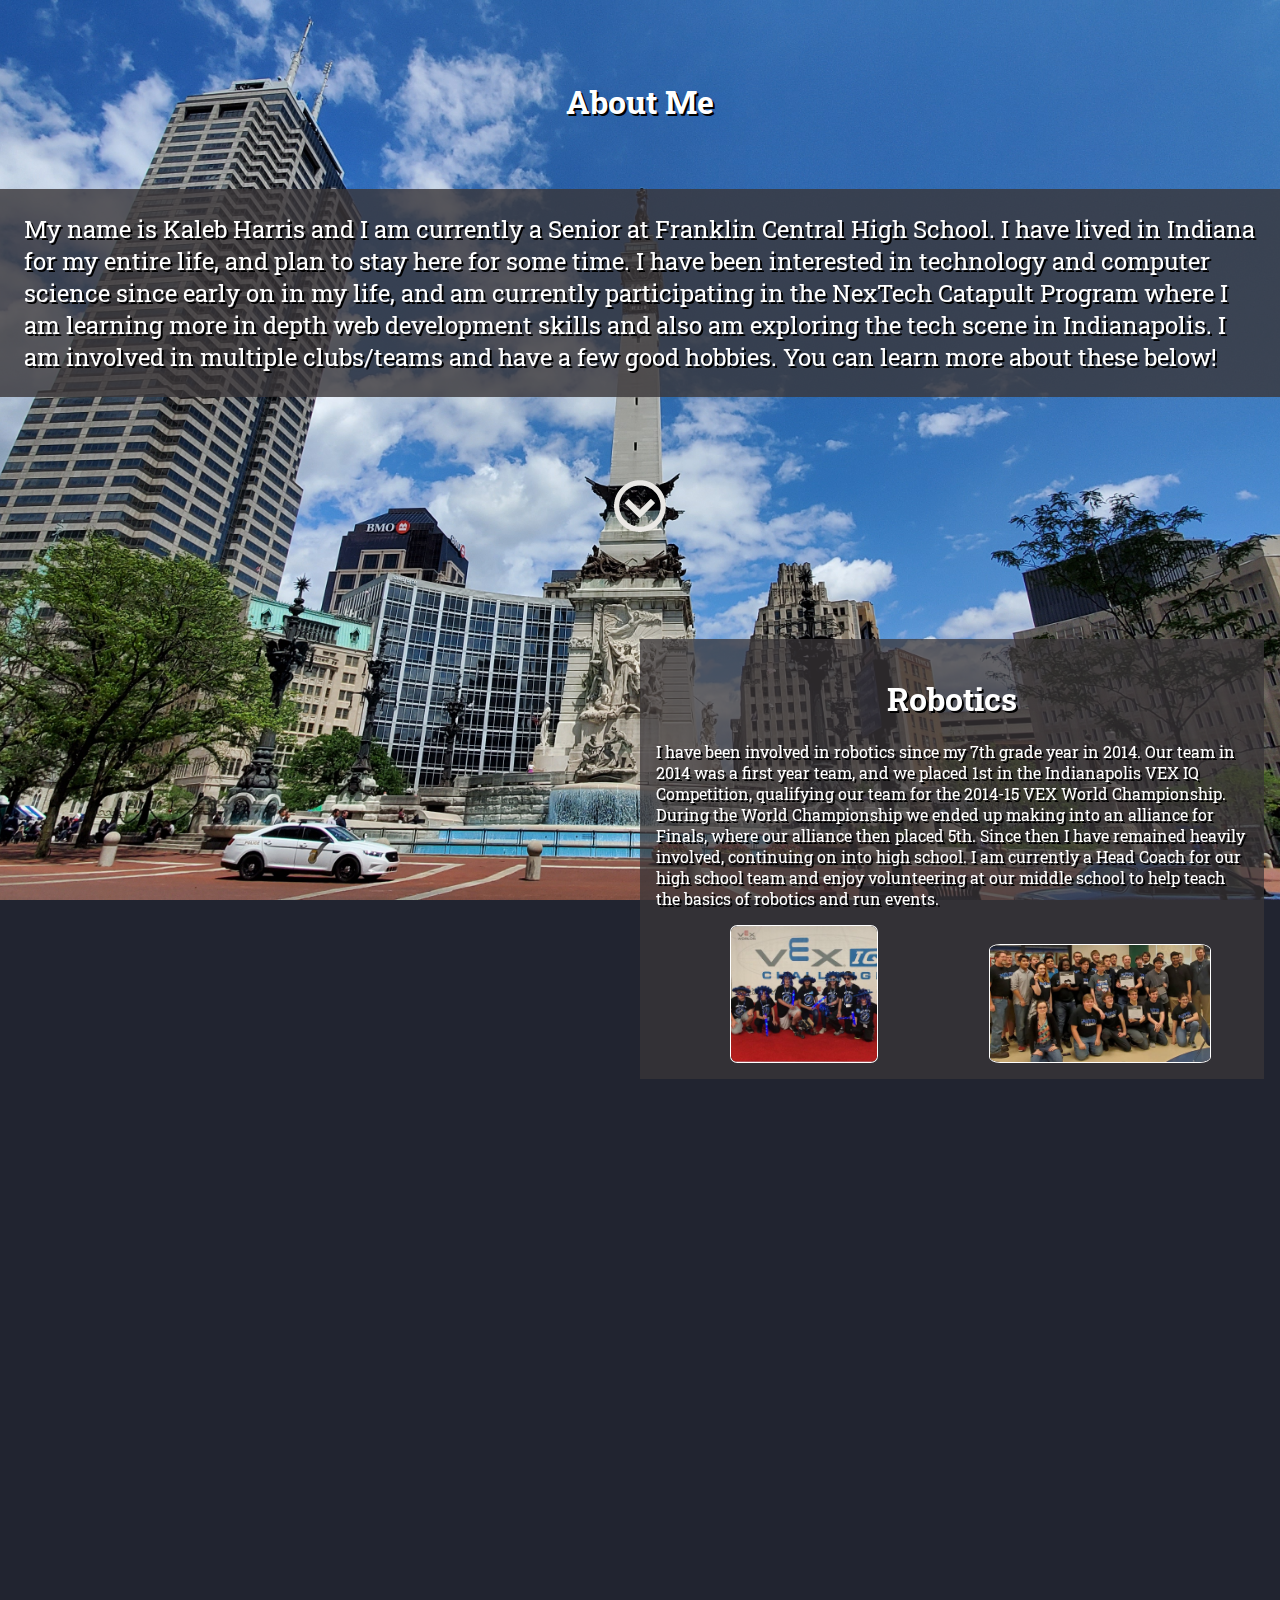
==== about_me/index.html @ 58aac6da "Update index.html" ====
<!--  Title:          Main Page (index.html)
      Author:         Kaleb Harris
      Date Created:   6/19/19
      Last Updated:   6/27/19
-->
<!DOCTYPE html>

<html lang="en">
  <head>
    <title>About Me - Kaleb Harris</title>

    <link rel="stylesheet" href="../assets/style.css">
    <link href="https://unpkg.com/aos@2.3.1/dist/aos.css" rel="stylesheet">
    <link href="https://fonts.googleapis.com/css?family=Roboto+Slab&display=swap" rel="stylesheet">
  </head>

  <body class="aboutBody">
    <h1 style="text-align: center;">About Me</h1>
    <br />

    <p data-aos="fade-left" style="padding: 1em; margin-bottom: 1em; font-size: 1.5em; background-color: rgba(58, 54, 56, 0.8);"> My name is Kaleb Harris and I am currently a Senior at Franklin Central High School. I have lived in Indiana for my entire life, and plan to stay here for some time. I have been interested in technology and computer science
    since early on in my life, and am currently participating in the NexTech Catapult Program where I am learning more in depth web development skills and also am exploring the tech
    scene in Indianapolis. I am involved in multiple clubs/teams and have a few good hobbies. You can learn more about these below!</p>
    <br />
    <center><a href="#scroll"><img class="arrow" src="../assets/arrow.png" width="5%" style="margin-top: 2em;" align="middle" id="scroll"></a></center>
    <br />
    <div data-aos="fade-right" class="aboutR" style="margin-top: 5em;">
      <h1> Robotics </h1>
      <p> I have been involved in robotics since my 7th grade year in 2014. Our team in 2014 was a first year team, and we placed 1st in the Indianapolis VEX IQ Competition, qualifying our team for the 2014-15 VEX
        World Championship. During the World Championship we ended up making into an alliance for Finals, where our alliance then placed 5th. Since then I have remained heavily involved, continuing on into high school. I am currently a Head Coach for our
        high school team and enjoy volunteering at our middle school to help teach the basics of robotics and run events. </p>
        <div class="container">
          <div class="column2"><img class="aboutImg" src="../assets/robotic2.jpg" style="width: 50%;"></div>
          <div class="column2"><img class="aboutImg" src="../assets/robotic.jpg" style="width: 75%;"></div>
        </div>
    </div>
    <div data-aos="fade-left" class="aboutL">
      <h1> Technology Student Association (TSA) </h1>
      <p> A new club that I just recently joined is the Technology Student Association, or TSA. In TSA we work on engineering or technology related projects throughout the year to then present
        in State and National level competitions. During the 2018-19 school year I competed in three events at the Indiana State Competition, and qualified for
        nationals in two of the three events. These events were Debating Technological Issues (1st place), Video Production (2nd place), and Essays on Technology (3rd place). <strong><a href="#videos" class="invisLink">Click here to jump to all the videos I have been involved in!</a></strong> </p>
        <img class="aboutImg" src="../assets/tsa.png">
    </div>

    <div data-aos="fade-right" class="aboutR">
      <h1> Business Professionals of America (BPA) </h1>
      <p> Business Professionals of America, or BPA, is a club similar in structure to TSA, however with a business focus on our events. I have competed in a Video Production team
      and in Spreadsheet Management(Microsoft Excel) for two years. Throughout the years our Video Production team placed 2nd and 1st at our regional conference. <strong><a href="#videos" class="invisLink">Click here to jump to all the videos I have been involved in!</a></strong>  </p>
      <img class="aboutImg" src="../assets/bpa.jpg">
    </div>

    <div data-aos="fade-left" class="aboutL">
      <h1> Electronics </h1>
      <p> I enjoy working with electronics to make projects using things like Arduinos and other components. I also enjoy working with computer hardware, building new PCs and upgrading older ones. One project that I have worked on is an ultrasonic levitation device, which levitates small foam pieces between two ultrasonic transducers.
      I have also built my own gaming computer, and helped friends with building/buying their own. Pictured below is my ultrasonic levitator project.</p>
      <img class="aboutImg" src="../assets/ultra.jpg">
    </div>

    <div data-aos="fade-right" class="aboutR" id="videos">
      <h1> Video Production </h1>
      <p> I have been involved in Video Production teams for two years through BPA and TSA. I have worked primarily on filming and post-production for these videos. I also have created a few videos for
      our robotics team, for recruitment and for our website. </p>
      <center>
        <iframe width="560" height="315" src="https://www.youtube-nocookie.com/embed/rAamyufc70Q" frameborder="0" allow="accelerometer; autoplay; encrypted-media; gyroscope; picture-in-picture" allowfullscreen></iframe>
        <br />
        <iframe width="560" height="315" src="https://www.youtube-nocookie.com/embed/aHrDyjJVH5E" frameborder="0" allow="accelerometer; autoplay; encrypted-media; gyroscope; picture-in-picture" allowfullscreen></iframe>
        <br />
        <iframe width="560" height="315" src="https://www.youtube-nocookie.com/embed/PN1b0M7Fa1s" frameborder="0" allow="accelerometer; autoplay; encrypted-media; gyroscope; picture-in-picture" allowfullscreen></iframe>
      </center>
    </div>


    <script src="../assets/script.js"></script>
    <script src="https://unpkg.com/aos@2.3.1/dist/aos.js"></script>
    <script>
    AOS.init();
    </script>
  </body>
</html>
---- assets/style.css ----
/*    Title:          Main css Styling (style.css)
      Author:         Kaleb Harris
      Date Created:   6/19/19
      Last Updated:   6/27/19
*/


/* Make the boxed for grid */
* {
  box-sizing: border-box;
}

html {
  scroll-behavior: smooth;
}
/* Container for columns */
.container {
  display: table;
  width: 100%;
}
/* Create columns in the grid */
.column {
  display: table-cell;
  width: 50%;
  padding: 16px;
  border: 1px solid white;
  border-radius: 0.5em;
}

.column2 {
  display: table-cell;
  width: 50%;
}

/* Project Quadrants */
div.projects {
  display: table-cell;
  width: 50%;
  padding: 0px;
  border: 1px solid white;
  border-radius: 0.5em;
  background-size: cover;
  height: 20%;
  background-repeat: no-repeat;
  background-position: center;
}

div.projects:hover {
  border: 3px solid white;
}

.projects > h1 {
  background-color: rgba(58, 54, 56, 0.8);
  margin-left: 0;
  margin-top: 20%;
  width: 70%;
  padding-left: 5%;
  padding-right: 5%;
}


/* Background image for each project */

#autoFlashes {
  background-image: url("autosite.png");
}

#boomba {
  background-image: url("boomba.png");
}

#keyDetector {
  background-image: url("keyDetector.png");
}

#stay {
  background-image: url("stayGame.png");
}

/* Format headings inside of grid */
.column > h2 {
  text-align: center;
}

/* Background and other full page formatting */
body {
  background-image: linear-gradient(
    to bottom, transparent, rgb(33,36,48)
  ), url("home.jpg");
  background-attachment: scroll;
  background-size: contain;
  background-repeat: no-repeat;
  background-color: rgb(33,36,48);
  color: white;
  margin: 0;
  margin-top: 80px;
  font-family: 'Roboto Slab', serif;
}

/* Top header */
header {
  animation: menuIn 2s;
  width: 100%;
  overflow: hidden;
  white-space: nowrap;
  background-color: rgba(58, 54, 56, 0.75);
  position: fixed;
  text-align: center;
  top: 0;
  padding: 0;
  z-index: 999999;
}

.headshot {
  border-radius: 50%;
  border: 2px solid white;
  box-shadow: 0 0 0 5px rgba(58,54,56,0.5);
  animation: fadeIn 1s;
  opacity: 0.9;
}

/* Images inside grid that will enlarge on hover */
.quadPic {
  width: 75%;
}

.column:hover {
  animation: bounce 2s infinite;
}

/* Remove default link formatting on grid */
.invisLink {
  text-decoration: none;
  color: white;
}

/* Horizontal ruler styling */
hr.thickLine {
  border: 2px solid white;
  border-radius: 1em;
  width: 90%;
}

hr.dashed {
  border: 1px dotted white;
}

.aboutL {
  text-align: right;
  margin-right: 40em;
  margin-left: 1em;
  background-color: rgba(58, 54, 56, 0.75);
  padding: 1em;
}

.aboutR {
  text-align: left;
  margin-left: 40em;
  margin-right: 1em;
  background-color: rgba(58, 54, 56, 0.75);
  padding: 1em;
}

.aboutL > h1 {
  text-align: center;
}

.aboutR > h1 {
  text-align: center;
}

/* Footer */
footer {
  margin-top: 2em;
}

.arrow {
  animation: bounce 2s infinite;
}

.aboutBody {
  background-image: url("indy.jpg");
  background-size: cover;
  background-attachment: fixed;
  background-position: center;
  color: white;
  text-shadow: 2px 2px black;
}
.aboutImg {
  border: 1px solid white;
  border-radius: 5%;
  width: 50%;
  image-orientation: inherit;
  display: block;
  margin-left: auto;
  margin-right: auto;
}

/* Animations */
@keyframes fadeIn {
  from{
    transform: translate(0, 100px);
  }
  60% {
    transform: translate(0, -25px);
  }
  to {
    transform: translate(0, -0px);
  }
}

@keyframes bounce {
  from {
    transform: translate(0, 0px);
  } 50% {
    transform: translate(0, -15px);
  } to {
    transform: translate(0, 0px);
  }
}

@keyframes menuIn {
  from {
    width: 0%;
  } to {
    width: 100%;
  }
}
body[data-aos-duration='4000'] [data-aos], [data-aos][data-aos][data-aos-duration='4000']{
   transition-duration: 50000ms;
 }
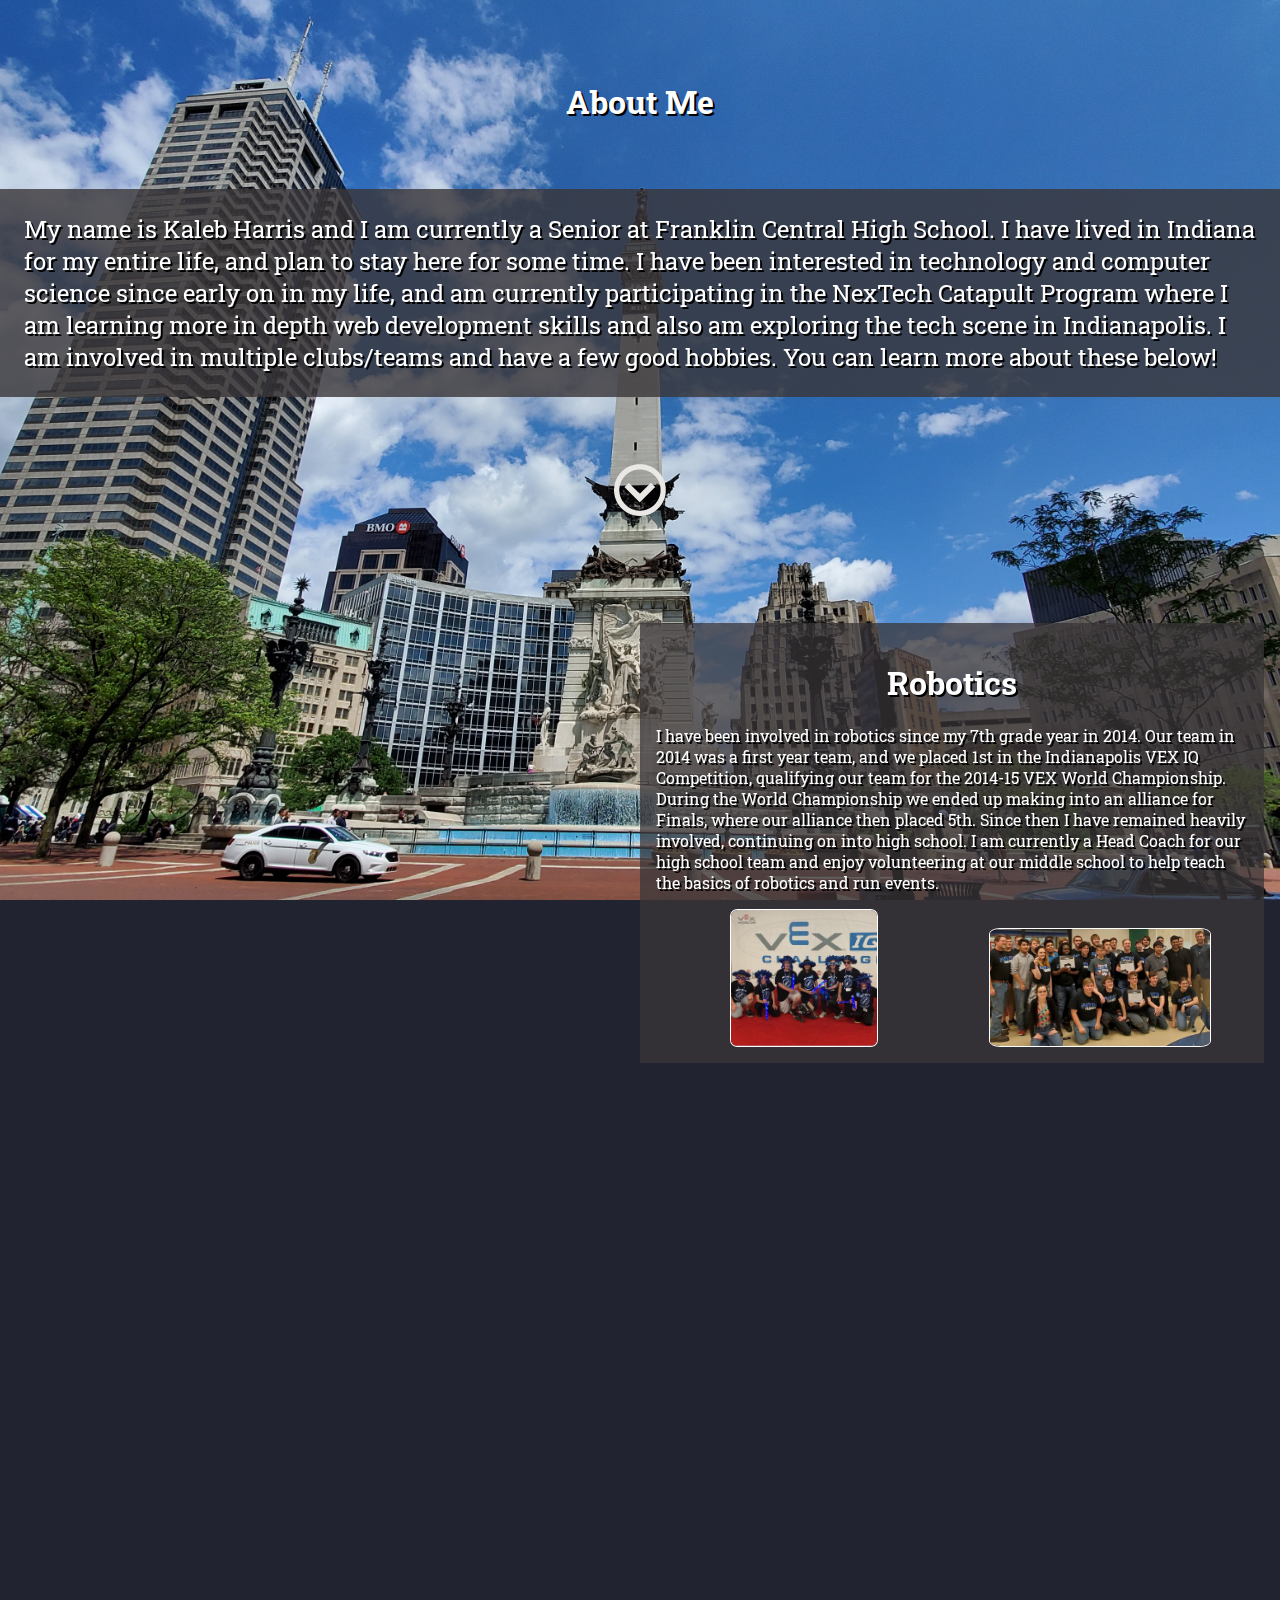
==== commit 2e2f7342: "Update index.html" ====
--- a/about_me/index.html
+++ b/about_me/index.html
@@ -22,7 +22,7 @@
     since early on in my life, and am currently participating in the NexTech Catapult Program where I am learning more in depth web development skills and also am exploring the tech
     scene in Indianapolis. I am involved in multiple clubs/teams and have a few good hobbies. You can learn more about these below!</p>
     <br />
-    <center><a href="#scroll"><img class="arrow" src="../assets/arrow.png" width="5%" style="margin-top: 2em;" align="middle" id="scroll"></a></center>
+    <center><a href="#scroll"><img class="arrow" src="../assets/arrow.png" width="5%" style="margin-top: 1em;" align="middle" id="scroll"></a></center>
     <br />
     <div data-aos="fade-right" class="aboutR" style="margin-top: 5em;">
       <h1> Robotics </h1>
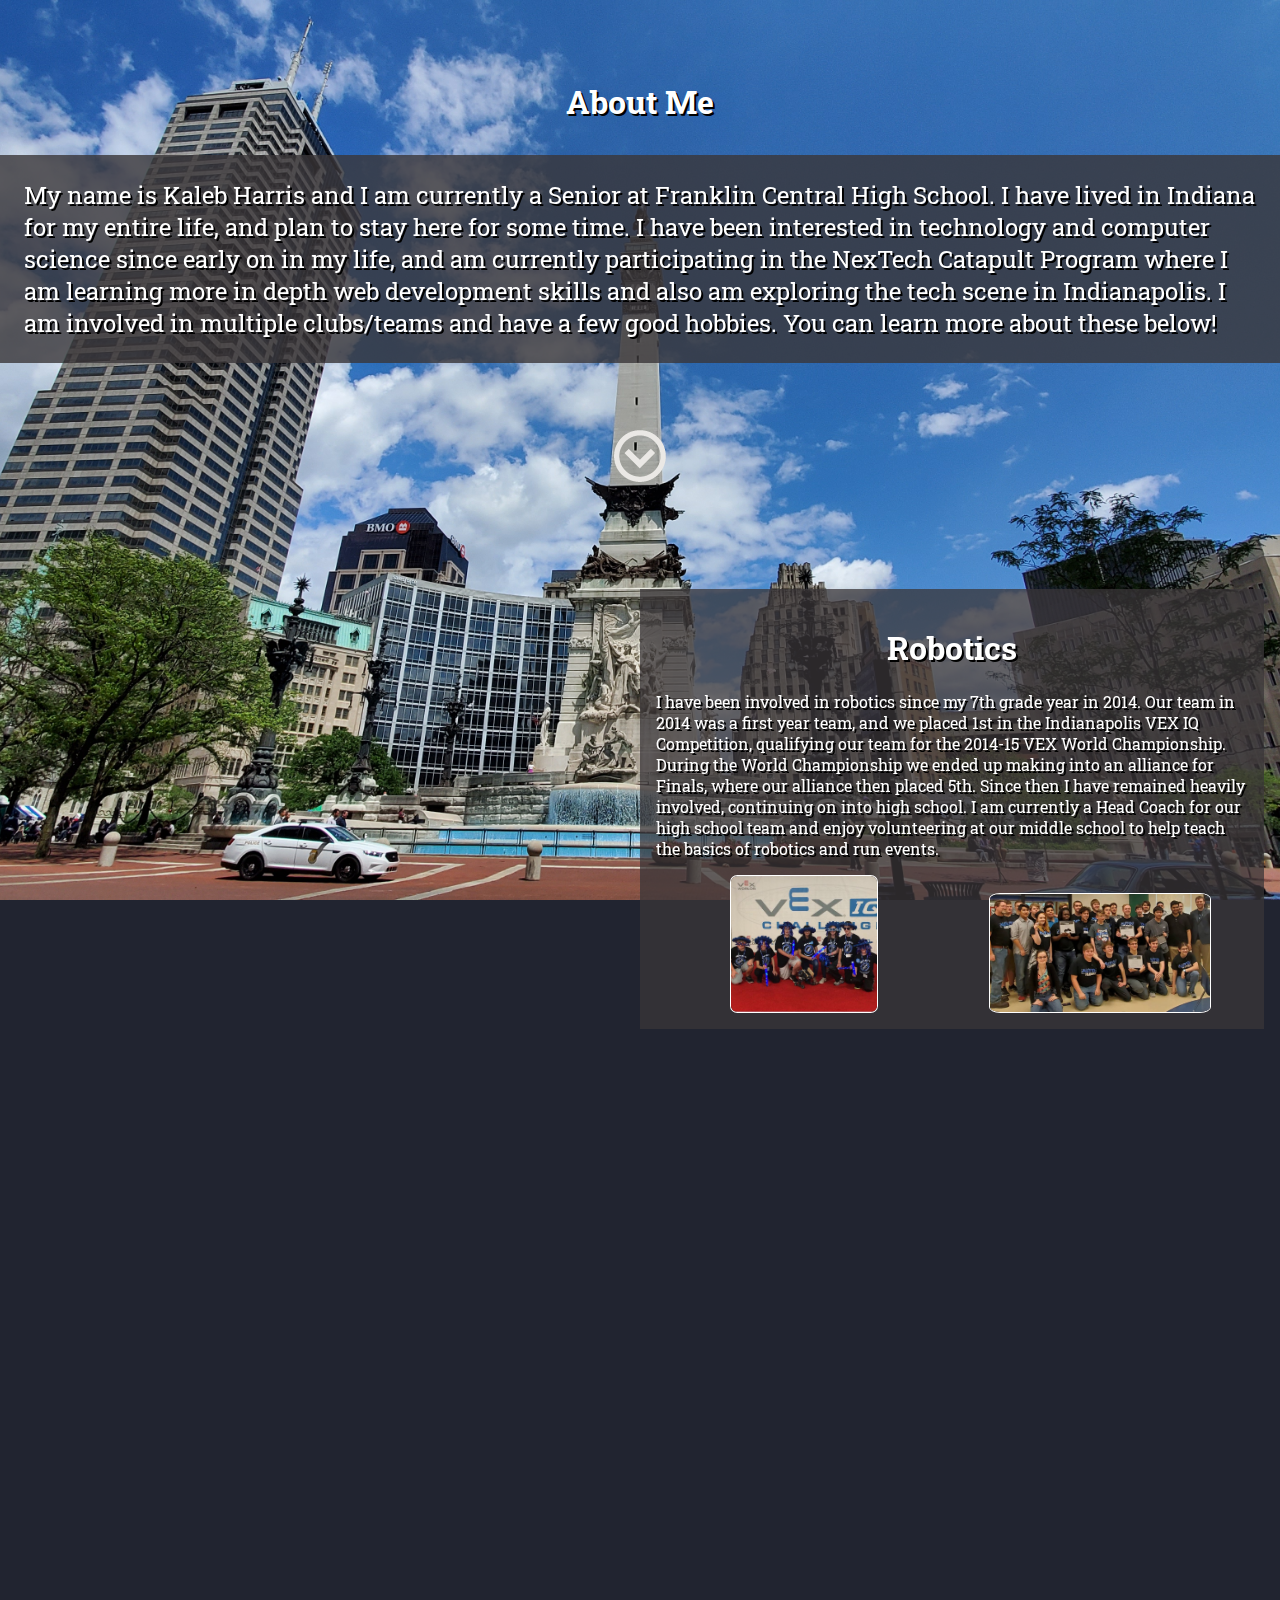
==== commit f313787b: "Update index.html" ====
--- a/about_me/index.html
+++ b/about_me/index.html
@@ -15,8 +15,7 @@
   </head>
 
   <body class="aboutBody">
-    <h1 style="text-align: center;">About Me</h1>
-    <br />
+    <h1 style="text-align: center; margin-bottom: 1em; margin-top: 0;">About Me</h1>
 
     <p data-aos="fade-left" style="padding: 1em; margin-bottom: 1em; font-size: 1.5em; background-color: rgba(58, 54, 56, 0.8);"> My name is Kaleb Harris and I am currently a Senior at Franklin Central High School. I have lived in Indiana for my entire life, and plan to stay here for some time. I have been interested in technology and computer science
     since early on in my life, and am currently participating in the NexTech Catapult Program where I am learning more in depth web development skills and also am exploring the tech
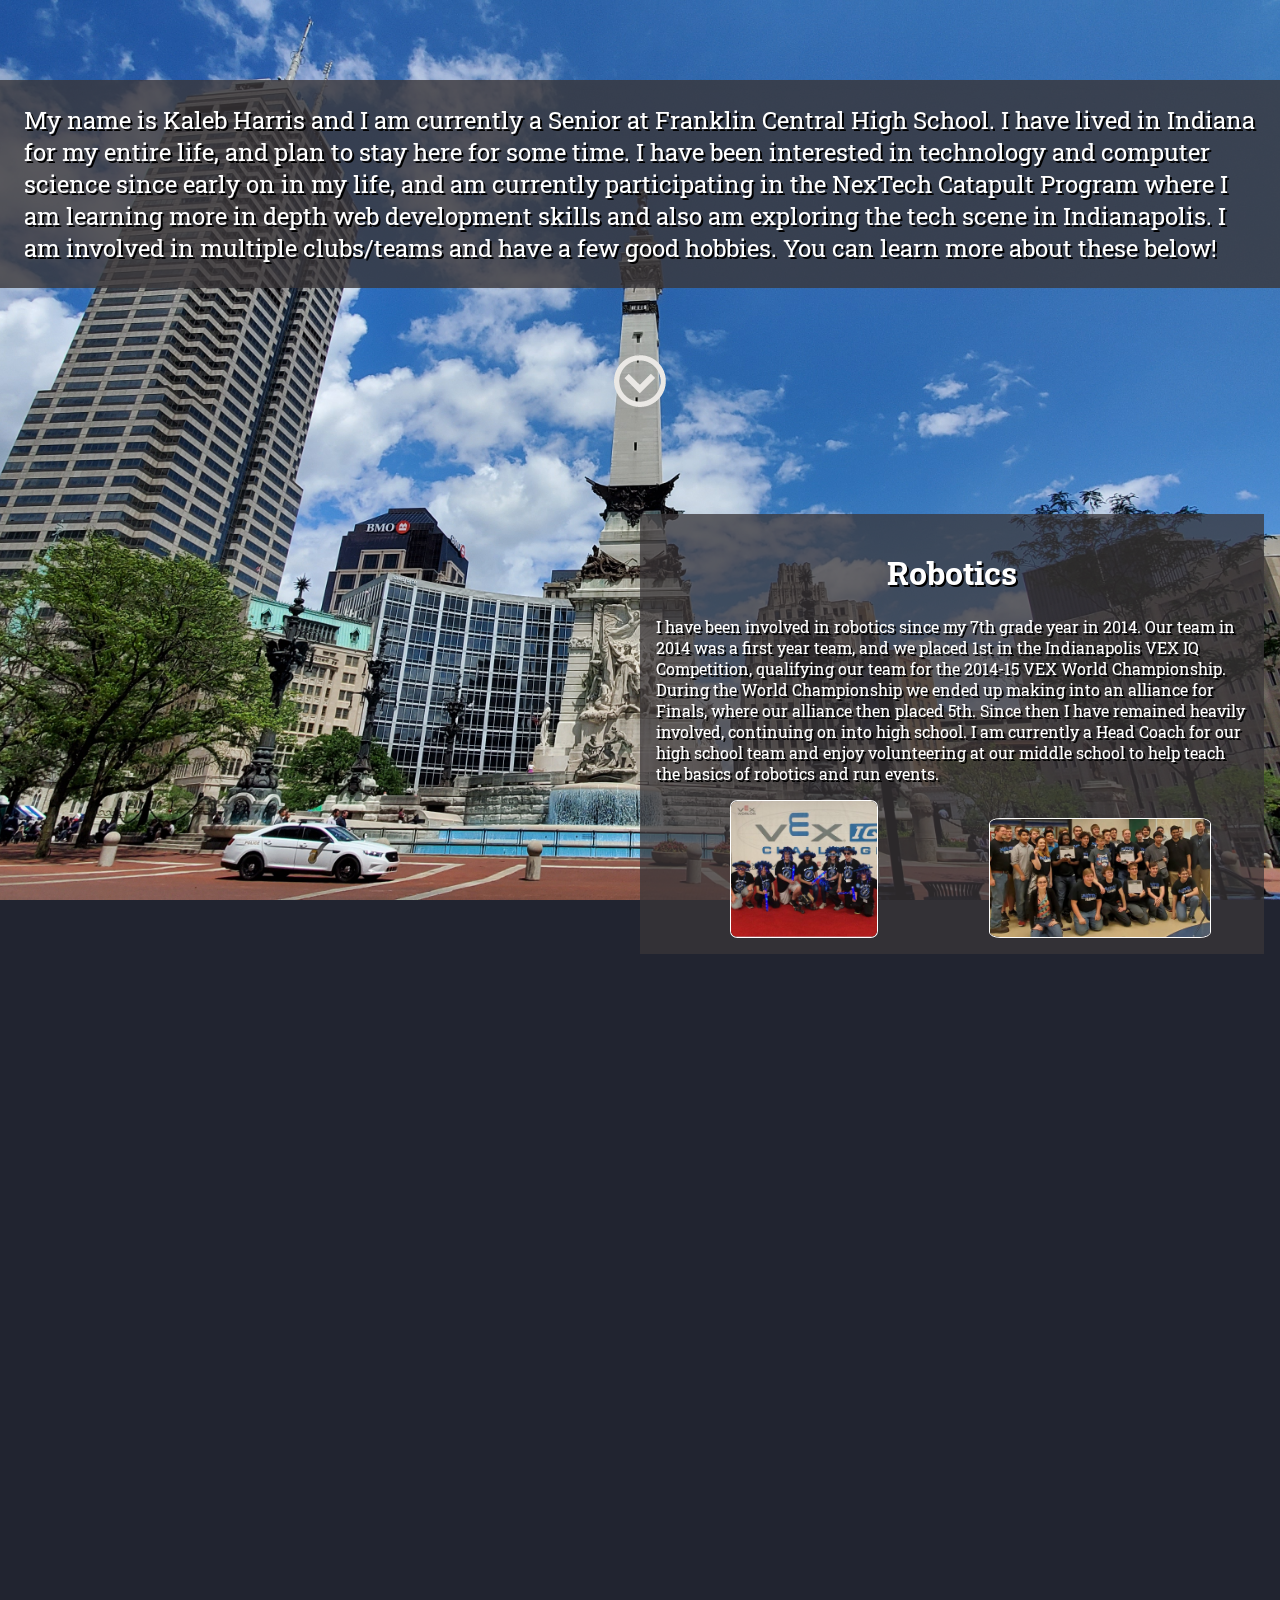
==== commit 33cd2ba1: "Update index.html" ====
--- a/about_me/index.html
+++ b/about_me/index.html
@@ -15,15 +15,14 @@
   </head>
 
   <body class="aboutBody">
-    <h1 style="text-align: center; margin-bottom: 1em; margin-top: 0;">About Me</h1>
 
     <p data-aos="fade-left" style="padding: 1em; margin-bottom: 1em; font-size: 1.5em; background-color: rgba(58, 54, 56, 0.8);"> My name is Kaleb Harris and I am currently a Senior at Franklin Central High School. I have lived in Indiana for my entire life, and plan to stay here for some time. I have been interested in technology and computer science
     since early on in my life, and am currently participating in the NexTech Catapult Program where I am learning more in depth web development skills and also am exploring the tech
     scene in Indianapolis. I am involved in multiple clubs/teams and have a few good hobbies. You can learn more about these below!</p>
     <br />
-    <center><a href="#scroll"><img class="arrow" src="../assets/arrow.png" width="5%" style="margin-top: 1em;" align="middle" id="scroll"></a></center>
+    <center><a href="#scroll"><img class="arrow" src="../assets/arrow.png" width="5%" style="margin-top: 1em;" align="middle"></a></center>
     <br />
-    <div data-aos="fade-right" class="aboutR" style="margin-top: 5em;">
+    <div data-aos="fade-right" class="aboutR" style="margin-top: 5em;" id="scroll">
       <h1> Robotics </h1>
       <p> I have been involved in robotics since my 7th grade year in 2014. Our team in 2014 was a first year team, and we placed 1st in the Indianapolis VEX IQ Competition, qualifying our team for the 2014-15 VEX
         World Championship. During the World Championship we ended up making into an alliance for Finals, where our alliance then placed 5th. Since then I have remained heavily involved, continuing on into high school. I am currently a Head Coach for our
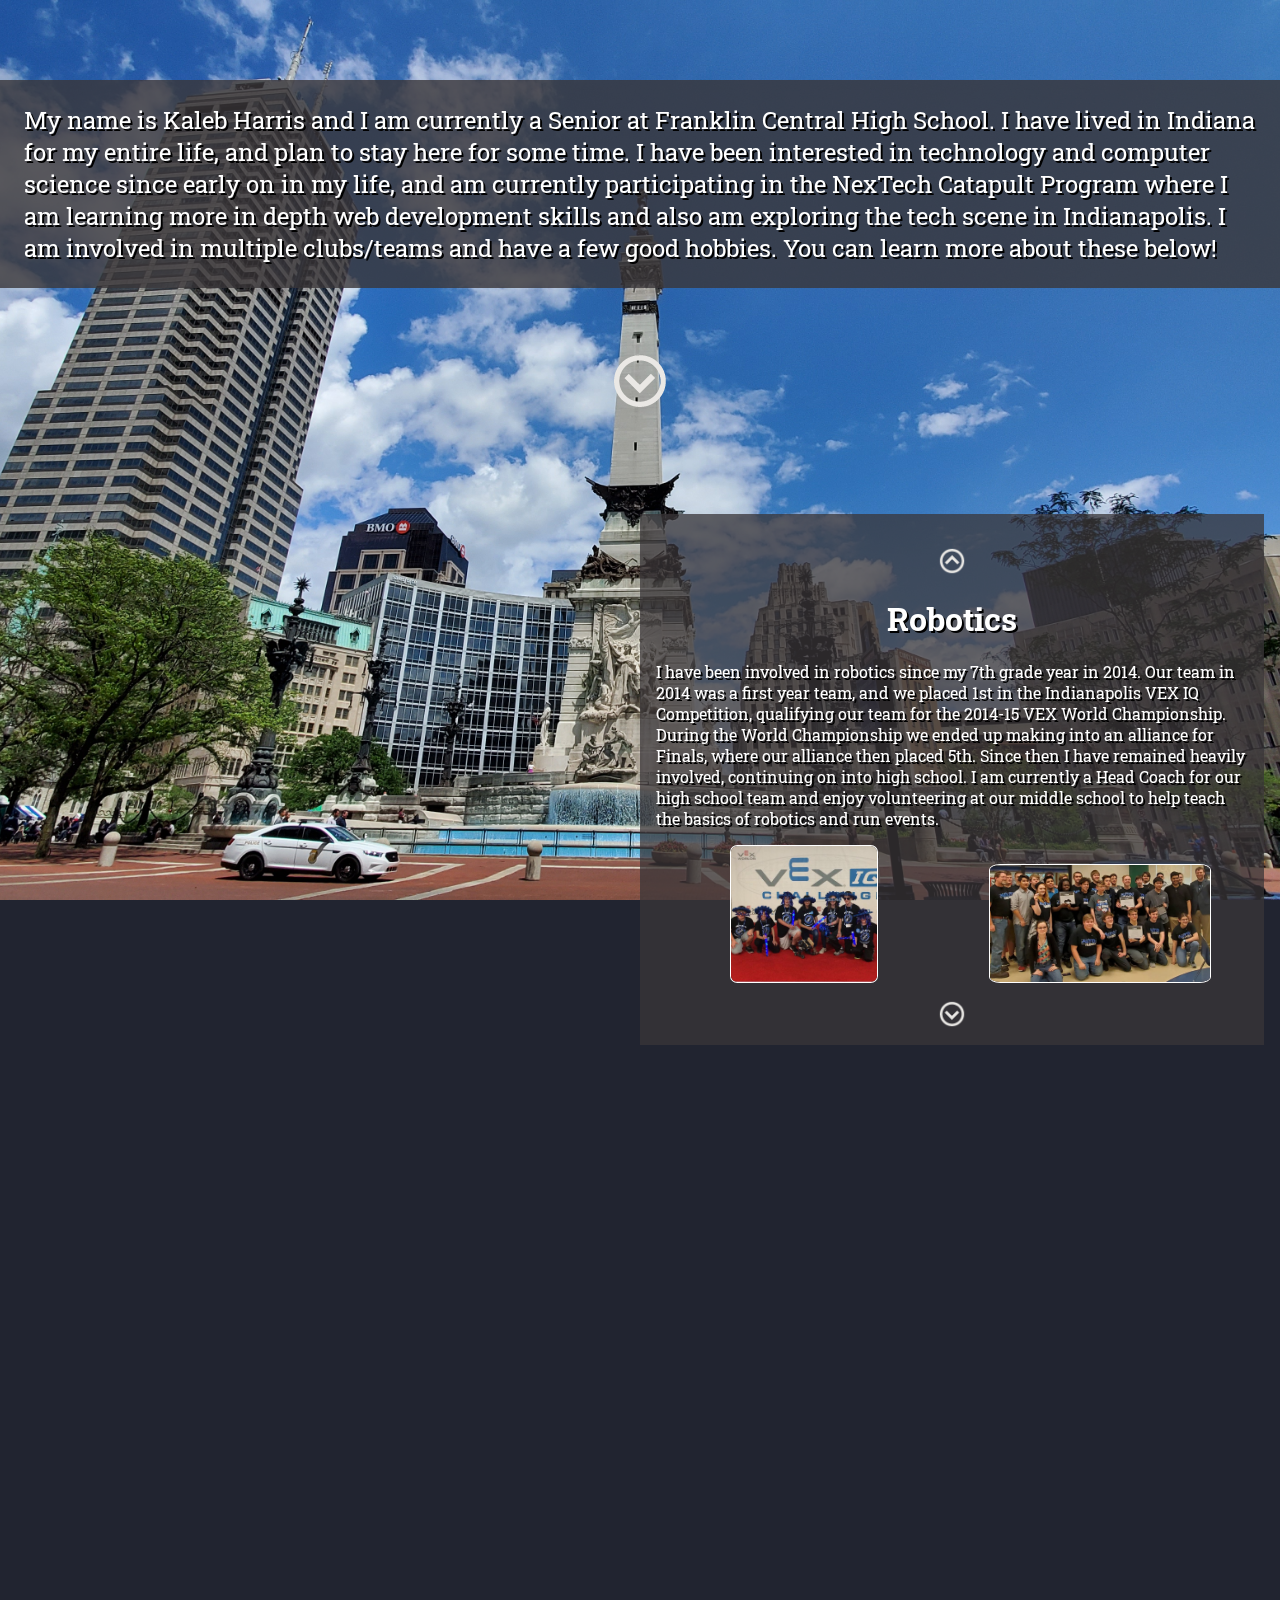
==== commit 9261498f: "sa" ====
--- a/about_me/index.html
+++ b/about_me/index.html
@@ -16,13 +16,14 @@
 
   <body class="aboutBody">
 
-    <p data-aos="fade-left" style="padding: 1em; margin-bottom: 1em; font-size: 1.5em; background-color: rgba(58, 54, 56, 0.8);"> My name is Kaleb Harris and I am currently a Senior at Franklin Central High School. I have lived in Indiana for my entire life, and plan to stay here for some time. I have been interested in technology and computer science
+    <p data-aos="fade-left" style="padding: 1em; margin-bottom: 1em; font-size: 1.5em; background-color: rgba(58, 54, 56, 0.8);" id="b1"> My name is Kaleb Harris and I am currently a Senior at Franklin Central High School. I have lived in Indiana for my entire life, and plan to stay here for some time. I have been interested in technology and computer science
     since early on in my life, and am currently participating in the NexTech Catapult Program where I am learning more in depth web development skills and also am exploring the tech
     scene in Indianapolis. I am involved in multiple clubs/teams and have a few good hobbies. You can learn more about these below!</p>
     <br />
-    <center><a href="#scroll"><img class="arrow" src="../assets/arrow.png" width="5%" style="margin-top: 1em;" align="middle"></a></center>
+    <center><a href="#b2"><img class="arrow" src="../assets/arrow.png" width="5%" style="margin-top: 1em;" align="middle"></a></center>
     <br />
-    <div data-aos="fade-right" class="aboutR" style="margin-top: 5em;" id="scroll">
+    <div data-aos="fade-right" class="aboutR" style="margin-top: 5em;" id="b2">
+      <center><a href="#b1"><img class="arrow" src="../assets/arrowUp.png" width="5%" style="margin-top: 1em;" align="middle"></a></center>
       <h1> Robotics </h1>
       <p> I have been involved in robotics since my 7th grade year in 2014. Our team in 2014 was a first year team, and we placed 1st in the Indianapolis VEX IQ Competition, qualifying our team for the 2014-15 VEX
         World Championship. During the World Championship we ended up making into an alliance for Finals, where our alliance then placed 5th. Since then I have remained heavily involved, continuing on into high school. I am currently a Head Coach for our
@@ -31,6 +32,7 @@
           <div class="column2"><img class="aboutImg" src="../assets/robotic2.jpg" style="width: 50%;"></div>
           <div class="column2"><img class="aboutImg" src="../assets/robotic.jpg" style="width: 75%;"></div>
         </div>
+        <center><a href="#b3"><img class="arrow" src="../assets/arrow.png" width="5%" style="margin-top: 1em;" align="middle"></a></center>
     </div>
     <div data-aos="fade-left" class="aboutL">
       <h1> Technology Student Association (TSA) </h1>
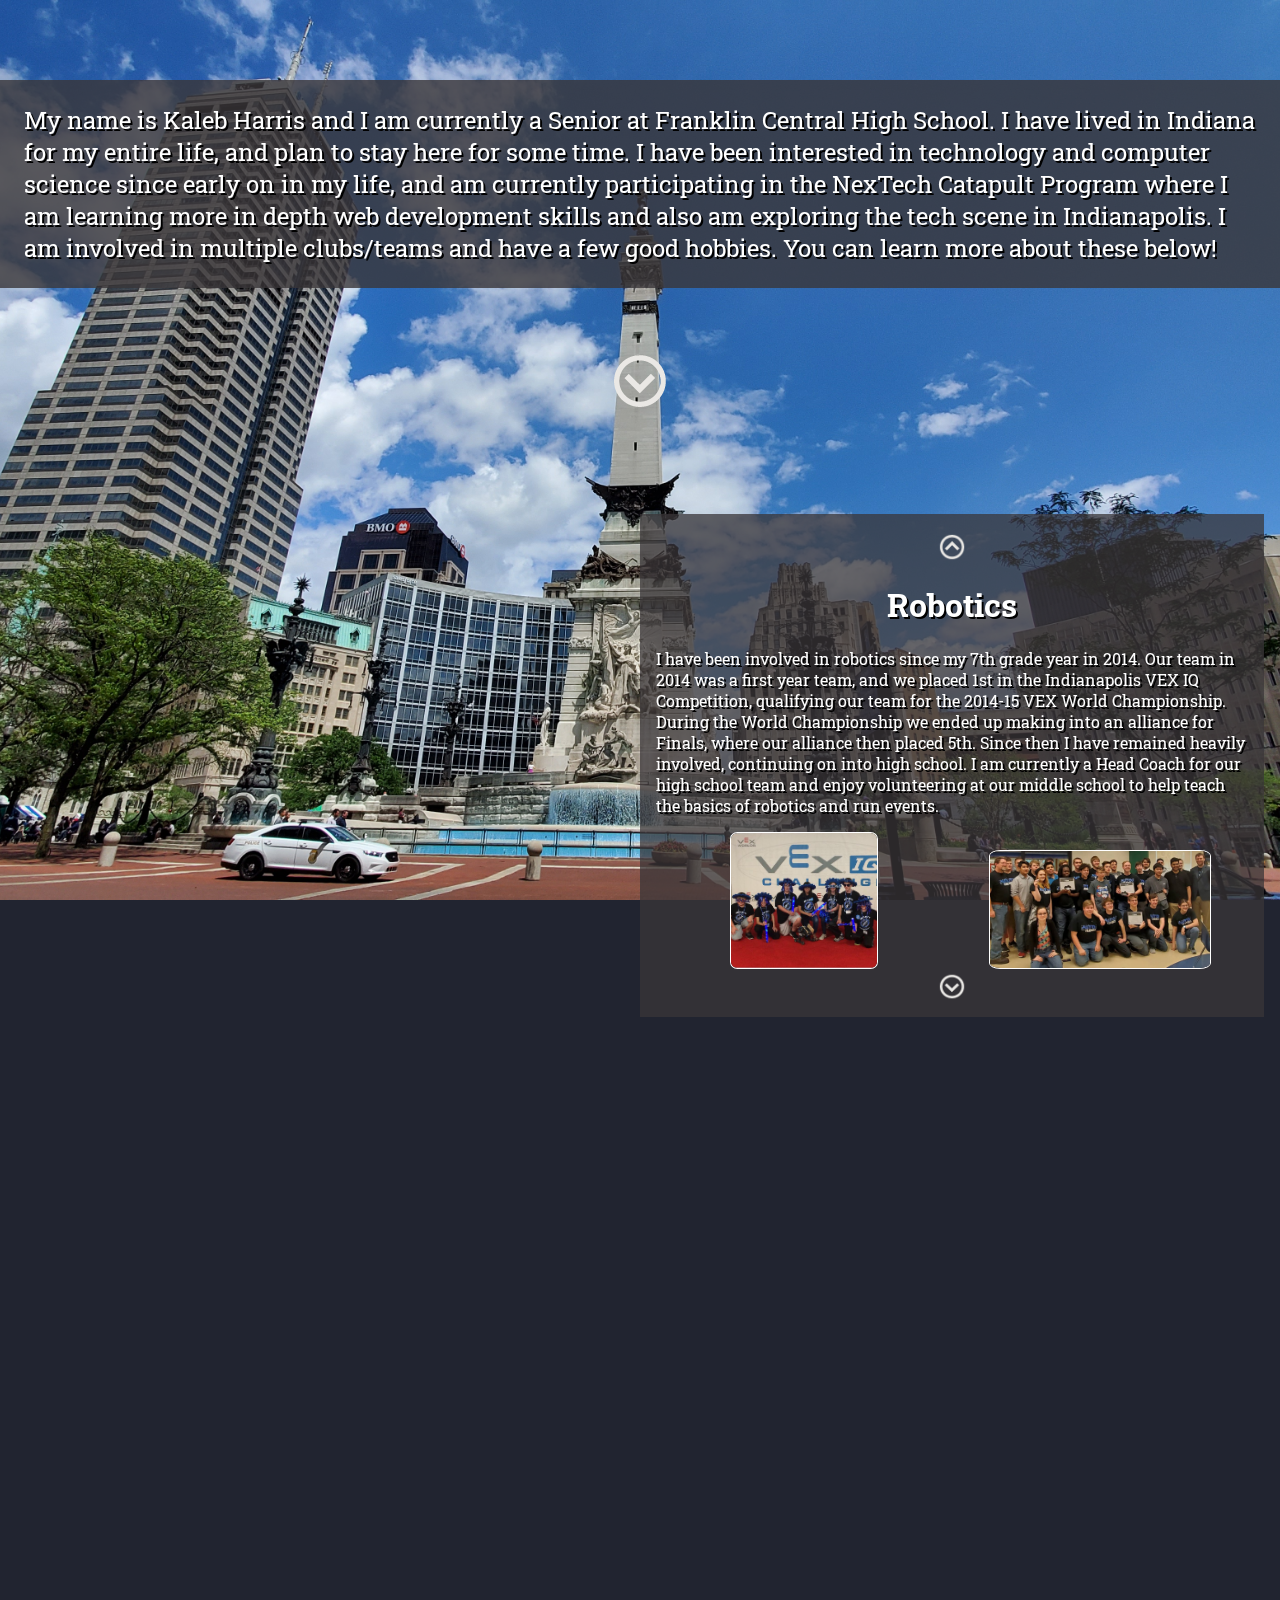
==== commit 5a93cb4a: "fwaf" ====
--- a/about_me/index.html
+++ b/about_me/index.html
@@ -22,8 +22,9 @@
     <br />
     <center><a href="#b2"><img class="arrow" src="../assets/arrow.png" width="5%" style="margin-top: 1em;" align="middle"></a></center>
     <br />
+
     <div data-aos="fade-right" class="aboutR" style="margin-top: 5em;" id="b2">
-      <center><a href="#b1"><img class="arrow" src="../assets/arrowUp.png" width="5%" style="margin-top: 1em;" align="middle"></a></center>
+      <center><a href="#b1"><img class="arrow" src="../assets/arrowUp.png" width="5%"" align="middle"></a></center>
       <h1> Robotics </h1>
       <p> I have been involved in robotics since my 7th grade year in 2014. Our team in 2014 was a first year team, and we placed 1st in the Indianapolis VEX IQ Competition, qualifying our team for the 2014-15 VEX
         World Championship. During the World Championship we ended up making into an alliance for Finals, where our alliance then placed 5th. Since then I have remained heavily involved, continuing on into high school. I am currently a Head Coach for our
@@ -32,31 +33,39 @@
           <div class="column2"><img class="aboutImg" src="../assets/robotic2.jpg" style="width: 50%;"></div>
           <div class="column2"><img class="aboutImg" src="../assets/robotic.jpg" style="width: 75%;"></div>
         </div>
-        <center><a href="#b3"><img class="arrow" src="../assets/arrow.png" width="5%" style="margin-top: 1em;" align="middle"></a></center>
+        <center><a href="#b3"><img class="arrow" src="../assets/arrow.png" width="5%" align="middle"></a></center>
     </div>
-    <div data-aos="fade-left" class="aboutL">
+
+    <div data-aos="fade-left" class="aboutL" id="b3">
+      <center><a href="#b2"><img class="arrow" src="../assets/arrowUp.png" width="5%" style="margin-top: 1em;" align="middle"></a></center>
       <h1> Technology Student Association (TSA) </h1>
       <p> A new club that I just recently joined is the Technology Student Association, or TSA. In TSA we work on engineering or technology related projects throughout the year to then present
         in State and National level competitions. During the 2018-19 school year I competed in three events at the Indiana State Competition, and qualified for
         nationals in two of the three events. These events were Debating Technological Issues (1st place), Video Production (2nd place), and Essays on Technology (3rd place). <strong><a href="#videos" class="invisLink">Click here to jump to all the videos I have been involved in!</a></strong> </p>
         <img class="aboutImg" src="../assets/tsa.png">
+      <center><a href="#b4"><img class="arrow" src="../assets/arrow.png" width="5%" style="margin-top: 1em;" align="middle"></a></center>
     </div>
 
-    <div data-aos="fade-right" class="aboutR">
+    <div data-aos="fade-right" class="aboutR" id="b4">
+      <center><a href="#b3"><img class="arrow" src="../assets/arrowUp.png" width="5%" style="margin-top: 1em;" align="middle"></a></center>
       <h1> Business Professionals of America (BPA) </h1>
       <p> Business Professionals of America, or BPA, is a club similar in structure to TSA, however with a business focus on our events. I have competed in a Video Production team
       and in Spreadsheet Management(Microsoft Excel) for two years. Throughout the years our Video Production team placed 2nd and 1st at our regional conference. <strong><a href="#videos" class="invisLink">Click here to jump to all the videos I have been involved in!</a></strong>  </p>
       <img class="aboutImg" src="../assets/bpa.jpg">
+      <center><a href="#b5"><img class="arrow" src="../assets/arrow.png" width="5%" style="margin-top: 1em;" align="middle"></a></center>
     </div>
 
-    <div data-aos="fade-left" class="aboutL">
+    <div data-aos="fade-left" class="aboutL" id="b5">
+      <center><a href="#b4"><img class="arrow" src="../assets/arrowUp.png" width="5%" style="margin-top: 1em;" align="middle"></a></center>
       <h1> Electronics </h1>
       <p> I enjoy working with electronics to make projects using things like Arduinos and other components. I also enjoy working with computer hardware, building new PCs and upgrading older ones. One project that I have worked on is an ultrasonic levitation device, which levitates small foam pieces between two ultrasonic transducers.
       I have also built my own gaming computer, and helped friends with building/buying their own. Pictured below is my ultrasonic levitator project.</p>
       <img class="aboutImg" src="../assets/ultra.jpg">
+      <center><a href="#videos"><img class="arrow" src="../assets/arrow.png" width="5%" style="margin-top: 1em;" align="middle"></a></center>
     </div>
 
     <div data-aos="fade-right" class="aboutR" id="videos">
+      <center><a href="#b5"><img class="arrow" src="../assets/arrowUp.png" width="5%" style="margin-top: 1em;" align="middle"></a></center>
       <h1> Video Production </h1>
       <p> I have been involved in Video Production teams for two years through BPA and TSA. I have worked primarily on filming and post-production for these videos. I also have created a few videos for
       our robotics team, for recruitment and for our website. </p>
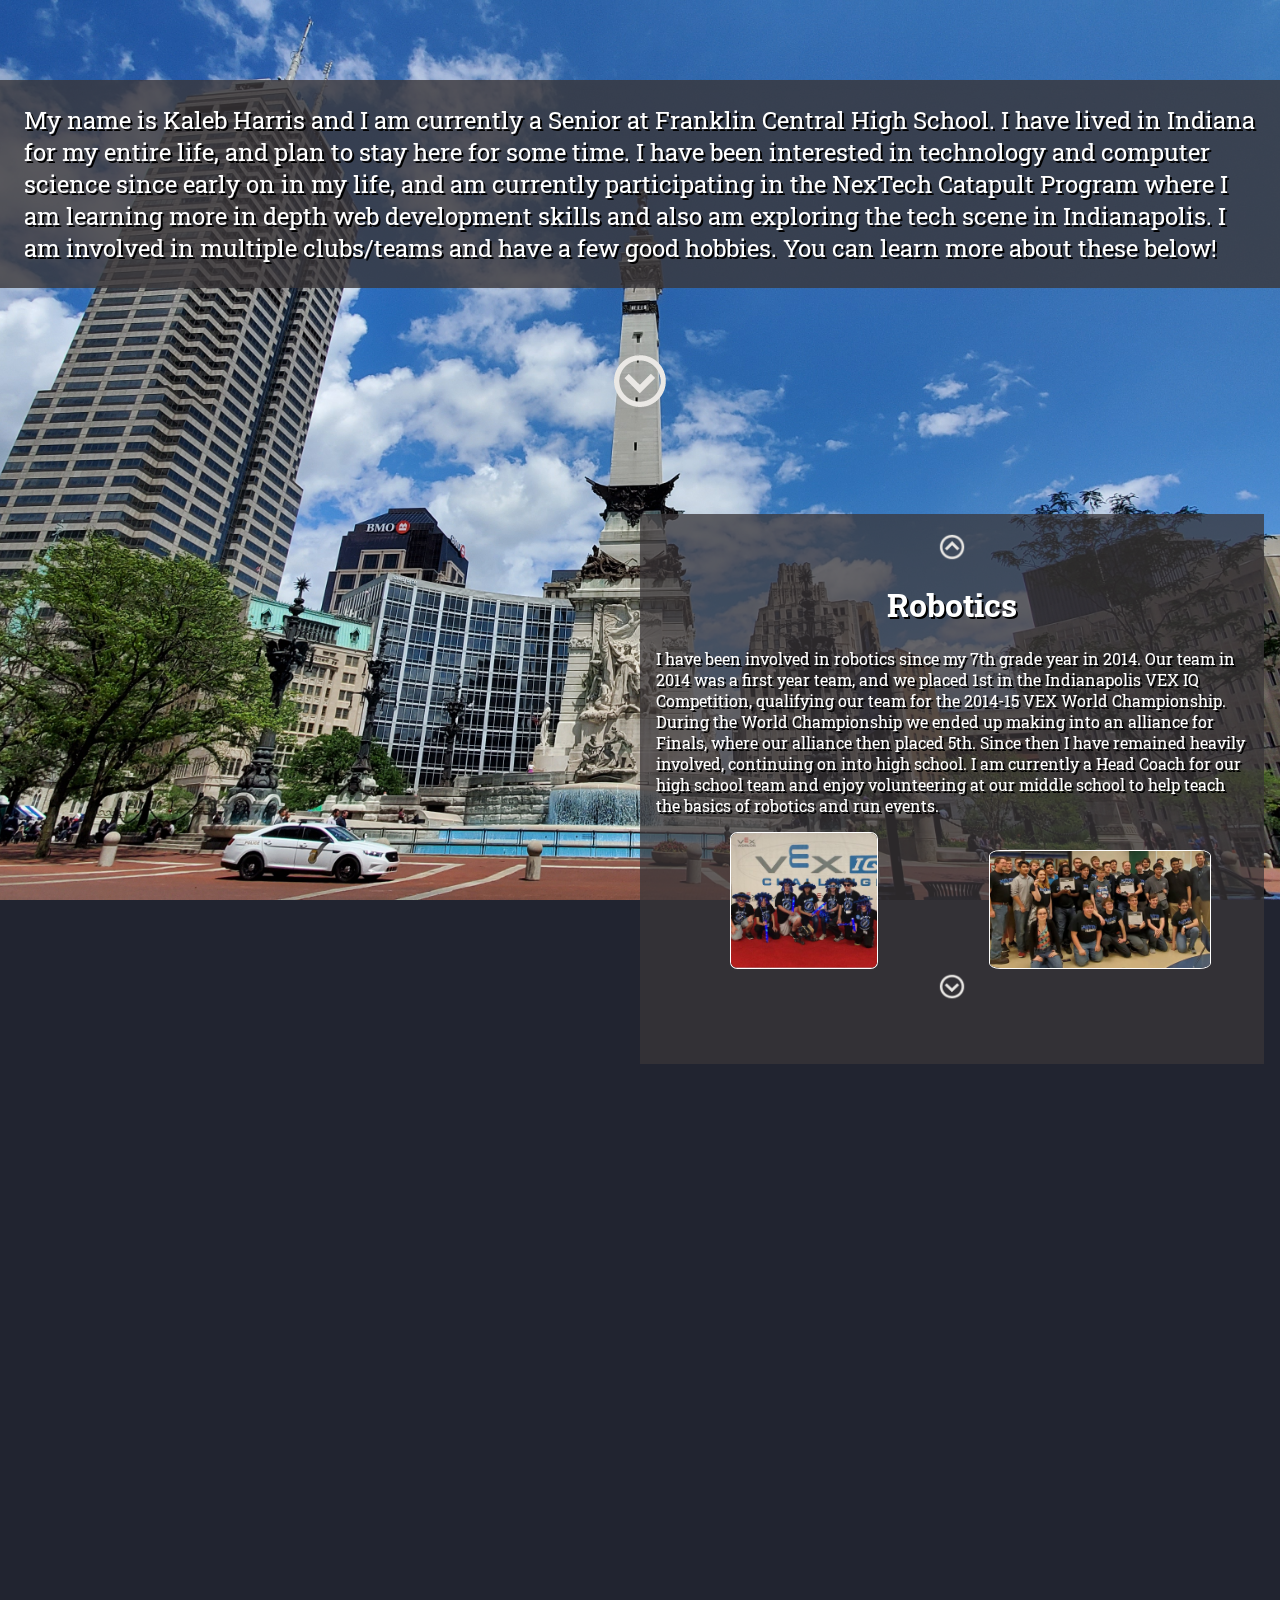
==== commit e3f90f2b: "adwa" ====
--- a/about_me/index.html
+++ b/about_me/index.html
@@ -60,7 +60,7 @@
       <h1> Electronics </h1>
       <p> I enjoy working with electronics to make projects using things like Arduinos and other components. I also enjoy working with computer hardware, building new PCs and upgrading older ones. One project that I have worked on is an ultrasonic levitation device, which levitates small foam pieces between two ultrasonic transducers.
       I have also built my own gaming computer, and helped friends with building/buying their own. Pictured below is my ultrasonic levitator project.</p>
-      <img class="aboutImg" src="../assets/ultra.jpg">
+      <img class="aboutImg" src="../assets/ultra.jpg" style="width:220px;">
       <center><a href="#videos"><img class="arrow" src="../assets/arrow.png" width="5%" style="margin-top: 1em;" align="middle"></a></center>
     </div>
 
--- a/assets/style.css
+++ b/assets/style.css
@@ -151,6 +151,8 @@
   margin-left: 1em;
   background-color: rgba(58, 54, 56, 0.75);
   padding: 1em;
+  height: 550px;
+  overflow: auto;
 }
 
 .aboutR {
@@ -159,6 +161,8 @@
   margin-right: 1em;
   background-color: rgba(58, 54, 56, 0.75);
   padding: 1em;
+  height: 550px;
+  overflow: auto;
 }
 
 .aboutL > h1 {
@@ -185,11 +189,12 @@
   background-position: center;
   color: white;
   text-shadow: 2px 2px black;
+  overflow: auto;
 }
 .aboutImg {
   border: 1px solid white;
   border-radius: 5%;
-  width: 50%;
+  width: 250px;
   image-orientation: inherit;
   display: block;
   margin-left: auto;
